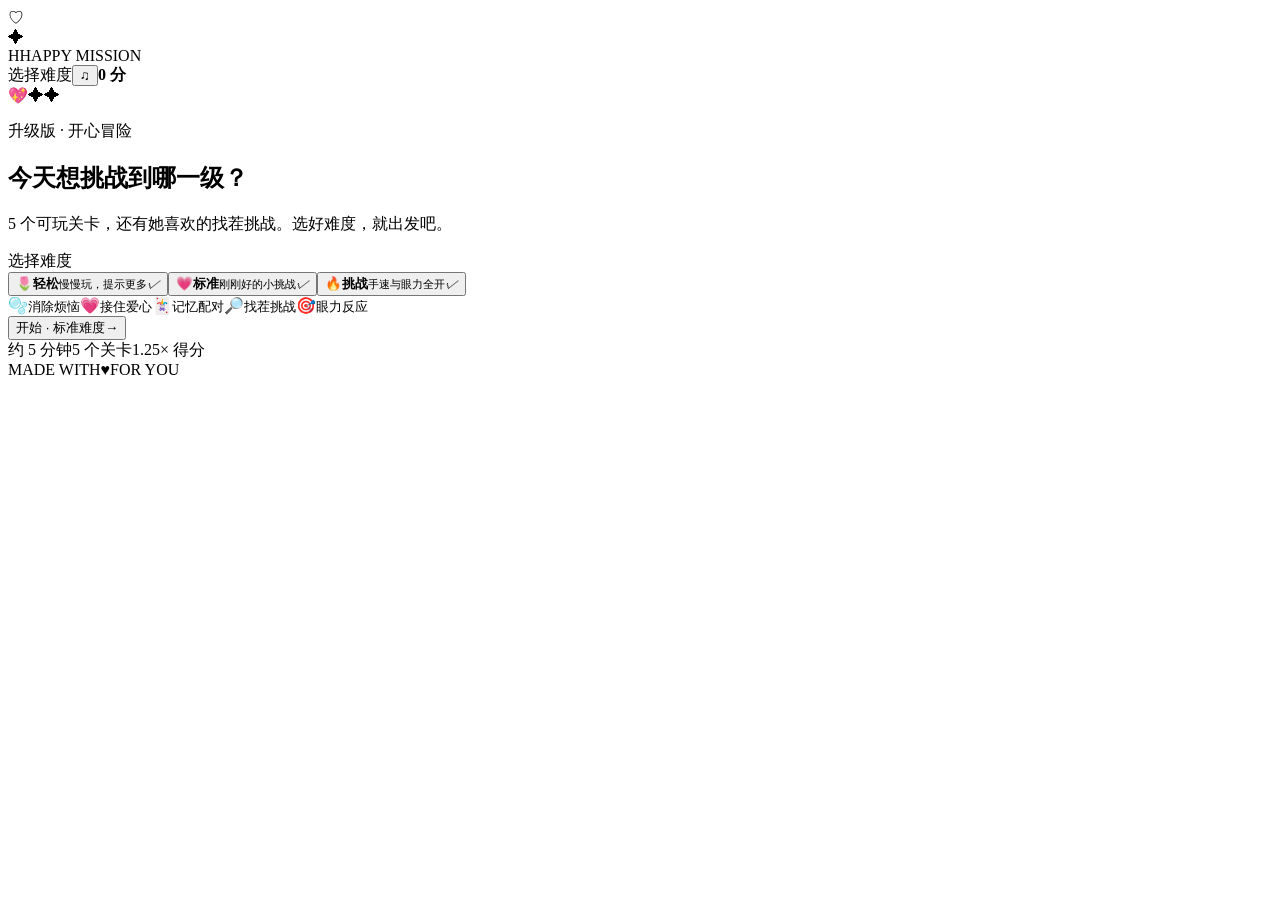
==== index.html @ 5c665313 "deploy: add music and level-clear effects" ====
<!DOCTYPE html><html lang="zh-CN"><head><meta charSet="utf-8"/><meta name="viewport" content="width=device-width, initial-scale=1"/><link rel="stylesheet" href="/happy-mission-site/_next/static/chunks/1pi_cg9cvk0_f.css" data-precedence="next"/><link rel="preload" as="script" fetchPriority="low" href="/happy-mission-site/_next/static/chunks/3l04zcqx63h3y.js"/><script src="/happy-mission-site/_next/static/chunks/0qs33uxcs_--7.js" async=""></script><script src="/happy-mission-site/_next/static/chunks/1mh6a-0e61pyc.js" async=""></script><script src="/happy-mission-site/_next/static/chunks/turbopack-2plbaz4-cdgnk.js" async=""></script><script src="/happy-mission-site/_next/static/chunks/3fntmmi971322.js" async=""></script><script src="/happy-mission-site/_next/static/chunks/0poqaf8e6xxz1.js" async=""></script><meta name="theme-color" content="#fff7f4"/><title>今天也要好好开心呀</title><meta name="description" content="五个治愈小游戏，支持三档难度，还有专属找茬挑战。"/><script src="/happy-mission-site/_next/static/chunks/0cz1d0mv5g_q7.js" noModule=""></script></head><body><div hidden=""><!--$--><!--/$--></div><main class="page-shell"><div class="ambient ambient-one"></div><div class="ambient ambient-two"></div><div class="doodle doodle-left" aria-hidden="true">♡</div><div class="doodle doodle-right" aria-hidden="true">✦</div><section class="game-card game-card-expanded" aria-live="polite"><header class="topbar"><div class="brand"><span class="brand-mark">H</span><span>HAPPY MISSION</span></div><div class="game-stats"><span>选择难度</span><button class="sound-toggle is-on" type="button" aria-label="关闭背景音乐" aria-pressed="true"><span aria-hidden="true">♫</span></button><strong>0<!-- --> 分</strong></div></header><div class="progress-track" aria-label="任务进度 3%"><div class="progress-fill" style="width:3%"></div></div><div class="content-wrap"><div class="screen intro-screen expanded-intro"><div class="sticker-wrap compact-sticker"><span class="sticker-halo"></span><span class="hero-emoji">💖</span><span class="mini-star star-one">✦</span><span class="mini-star star-two">✦</span></div><p class="eyebrow">升级版 · 开心冒险</p><h1>今天想挑战到哪一级？</h1><p class="description">5 个可玩关卡，还有她喜欢的找茬挑战。选好难度，就出发吧。</p><div class="difficulty-picker"><span class="picker-label">选择难度</span><div class="difficulty-grid"><button type="button" class="difficulty-card " aria-pressed="false"><span>🌷</span><strong>轻松</strong><small>慢慢玩，提示更多</small><i>✓</i></button><button type="button" class="difficulty-card is-selected" aria-pressed="true"><span>💗</span><strong>标准</strong><small>刚刚好的小挑战</small><i>✓</i></button><button type="button" class="difficulty-card " aria-pressed="false"><span>🔥</span><strong>挑战</strong><small>手速与眼力全开</small><i>✓</i></button></div></div><div class="mission-preview five-missions" aria-label="游戏任务预览"><span>🫧<small>消除烦恼</small></span><span>💗<small>接住爱心</small></span><span>🃏<small>记忆配对</small></span><span>🔎<small>找茬挑战</small></span><span>🎯<small>眼力反应</small></span></div><button class="primary-button" type="button"><span>开始 · <!-- -->标准<!-- -->难度</span><span class="button-arrow">→</span></button><div class="promise-row"><span>约 5 分钟</span><i></i><span>5 个关卡</span><i></i><span>1.25<!-- -->× 得分</span></div></div></div><footer><span>MADE WITH</span><b>♥</b><span>FOR YOU</span></footer></section></main><!--$--><!--/$--><script src="/happy-mission-site/_next/static/chunks/3l04zcqx63h3y.js" id="_R_" async=""></script><script>(self.__next_f=self.__next_f||[]).push([0])</script><script>self.__next_f.push([1,"1:\"$Sreact.fragment\"\n2:I[39756,[\"/happy-mission-site/_next/static/chunks/3fntmmi971322.js\"],\"default\"]\n3:I[37457,[\"/happy-mission-site/_next/static/chunks/3fntmmi971322.js\"],\"default\"]\n4:I[47257,[\"/happy-mission-site/_next/static/chunks/3fntmmi971322.js\"],\"ClientPageRoot\"]\n5:I[31713,[\"/happy-mission-site/_next/static/chunks/3fntmmi971322.js\",\"/happy-mission-site/_next/static/chunks/0poqaf8e6xxz1.js\"],\"default\"]\n8:I[97367,[\"/happy-mission-site/_next/static/chunks/3fntmmi971322.js\"],\"OutletBoundary\"]\n9:\"$Sreact.suspense\"\nb:I[97367,[\"/happy-mission-site/_next/static/chunks/3fntmmi971322.js\"],\"ViewportBoundary\"]\nd:I[97367,[\"/happy-mission-site/_next/static/chunks/3fntmmi971322.js\"],\"MetadataBoundary\"]\nf:I[68027,[\"/happy-mission-site/_next/static/chunks/3fntmmi971322.js\"],\"default\",1]\n:HL[\"/happy-mission-site/_next/static/chunks/1pi_cg9cvk0_f.css\",\"style\"]\n0:{\"P\":null,\"c\":[\"\",\"\"],\"q\":\"\",\"i\":false,\"f\":[[[\"\",{\"children\":[\"__PAGE__\",{},\"$undefined\",\"$undefined\",4608]},\"$undefined\",\"$undefined\",4624],[[\"$\",\"$1\",\"c\",{\"children\":[[[\"$\",\"link\",\"0\",{\"rel\":\"stylesheet\",\"href\":\"/happy-mission-site/_next/static/chunks/1pi_cg9cvk0_f.css\",\"precedence\":\"next\",\"crossOrigin\":\"$undefined\",\"nonce\":\"$undefined\"}],[\"$\",\"script\",\"script-0\",{\"src\":\"/happy-mission-site/_next/static/chunks/3fntmmi971322.js\",\"async\":true,\"nonce\":\"$undefined\"}]],[\"$\",\"html\",null,{\"lang\":\"zh-CN\",\"children\":[\"$\",\"body\",null,{\"children\":[\"$\",\"$L2\",null,{\"parallelRouterKey\":\"children\",\"error\":\"$undefined\",\"errorStyles\":\"$undefined\",\"errorScripts\":\"$undefined\",\"template\":[\"$\",\"$L3\",null,{}],\"templateStyles\":\"$undefined\",\"templateScripts\":\"$undefined\",\"notFound\":[[[\"$\",\"title\",null,{\"children\":\"404: This page could not be found.\"}],[\"$\",\"div\",null,{\"style\":{\"fontFamily\":\"system-ui,\\\"Segoe UI\\\",Roboto,Helvetica,Arial,sans-serif,\\\"Apple Color Emoji\\\",\\\"Segoe UI Emoji\\\"\",\"height\":\"100vh\",\"textAlign\":\"center\",\"display\":\"flex\",\"flexDirection\":\"column\",\"alignItems\":\"center\",\"justifyContent\":\"center\"},\"children\":[\"$\",\"div\",null,{\"children\":[[\"$\",\"style\",null,{\"dangerouslySetInnerHTML\":{\"__html\":\"body{color:#000;background:#fff;margin:0}.next-error-h1{border-right:1px solid rgba(0,0,0,.3)}@media (prefers-color-scheme:dark){body{color:#fff;background:#000}.next-error-h1{border-right:1px solid rgba(255,255,255,.3)}}\"}}],[\"$\",\"h1\",null,{\"className\":\"next-error-h1\",\"style\":{\"display\":\"inline-block\",\"margin\":\"0 20px 0 0\",\"padding\":\"0 23px 0 0\",\"fontSize\":24,\"fontWeight\":500,\"verticalAlign\":\"top\",\"lineHeight\":\"49px\"},\"children\":404}],[\"$\",\"div\",null,{\"style\":{\"display\":\"inline-block\"},\"children\":[\"$\",\"h2\",null,{\"style\":{\"fontSize\":14,\"fontWeight\":400,\"lineHeight\":\"49px\",\"margin\":0},\"children\":\"This page could not be found.\"}]}]]}]}]],[]],\"forbidden\":\"$undefined\",\"unauthorized\":\"$undefined\"}]}]}]]}],{\"children\":[[\"$\",\"$1\",\"c\",{\"children\":[[\"$\",\"$L4\",null,{\"Component\":\"$5\",\"serverProvidedParams\":{\"searchParams\":{},\"params\":{},\"promises\":[\"$@6\",\"$@7\"]}}],[[\"$\",\"script\",\"script-0\",{\"src\":\"/happy-mission-site/_next/static/chunks/0poqaf8e6xxz1.js\",\"async\":true,\"nonce\":\"$undefined\"}]],[\"$\",\"$L8\",null,{\"children\":[\"$\",\"$9\",null,{\"name\":\"Next.MetadataOutlet\",\"children\":\"$@a\"}]}]]}],{},null,false,null]},null,false,null],[\"$\",\"$1\",\"h\",{\"children\":[null,[\"$\",\"$Lb\",null,{\"children\":\"$Lc\"}],[\"$\",\"div\",null,{\"hidden\":true,\"children\":[\"$\",\"$Ld\",null,{\"children\":[\"$\",\"$9\",null,{\"name\":\"Next.Metadata\",\"children\":\"$Le\"}]}]}],null]}],false]],\"m\":\"$undefined\",\"G\":[\"$f\",[[\"$\",\"link\",\"0\",{\"rel\":\"stylesheet\",\"href\":\"/happy-mission-site/_next/static/chunks/1pi_cg9cvk0_f.css\",\"precedence\":\"next\",\"crossOrigin\":\"$undefined\",\"nonce\":\"$undefined\"}]]],\"S\":true,\"h\":null,\"r\":\"$undefined\",\"s\":\"$undefined\",\"a\":\"$undefined\",\"l\":\"$undefined\",\"p\":\"$undefined\",\"d\":\"$undefined\",\"b\":\"N32T3h6_FDyH9mgBpAVnW\"}\n6:{}\n7:\"$0:f:0:1:1:children:0:props:children:0:props:serverProvidedParams:params\"\nc:[[\"$\",\"meta\",\"0\",{\"charSet\":\"utf-8\"}],[\"$\",\"meta\",\"1\",{\"name\":\"viewport\",\"content\":\"width=device-width, initial-scale=1\"}],[\"$\",\"meta\",\"2\",{\"name\":\"theme-color\",\"content\":\"#fff7f4\"}]]\na:null\ne:[[\"$\",\"title\",\"0\",{\"children\":\"今天也要好好开心呀\"}],[\"$\",\"meta\",\"1\",{\"name\":\"description\",\"content\":\"五个治愈小游戏，支持三档难度，还有专属找茬挑战。\"}]]\n"])</script></body></html>
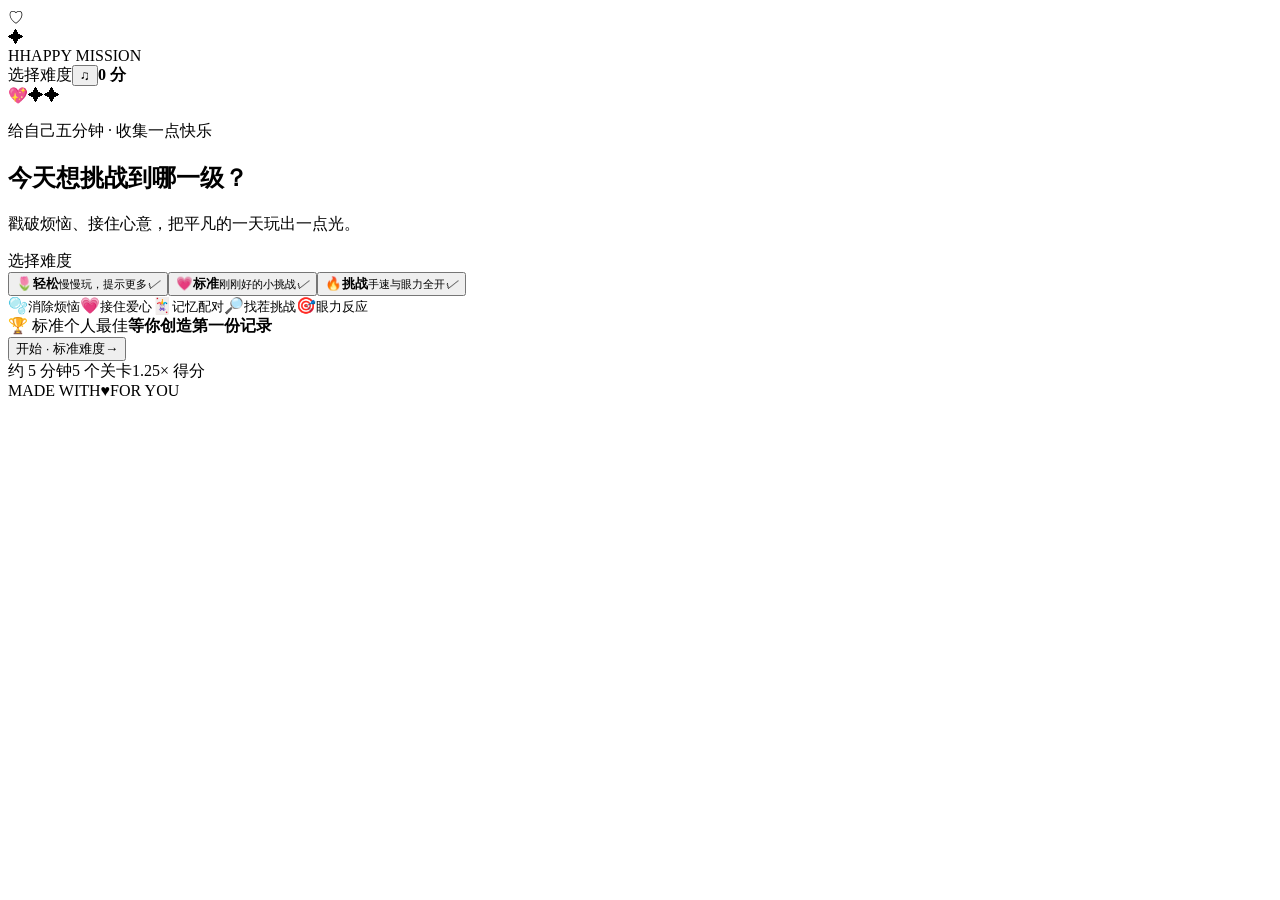
==== commit 48f4f792: "Deploy game improvements, pause menu and consistent scrolling layout" ====
--- a/index.html
+++ b/index.html
@@ -1 +1 @@
-<!DOCTYPE html><html lang="zh-CN"><head><meta charSet="utf-8"/><meta name="viewport" content="width=device-width, initial-scale=1"/><link rel="stylesheet" href="/happy-mission-site/_next/static/chunks/1pi_cg9cvk0_f.css" data-precedence="next"/><link rel="preload" as="script" fetchPriority="low" href="/happy-mission-site/_next/static/chunks/3l04zcqx63h3y.js"/><script src="/happy-mission-site/_next/static/chunks/0qs33uxcs_--7.js" async=""></script><script src="/happy-mission-site/_next/static/chunks/1mh6a-0e61pyc.js" async=""></script><script src="/happy-mission-site/_next/static/chunks/turbopack-2plbaz4-cdgnk.js" async=""></script><script src="/happy-mission-site/_next/static/chunks/3fntmmi971322.js" async=""></script><script src="/happy-mission-site/_next/static/chunks/0poqaf8e6xxz1.js" async=""></script><meta name="theme-color" content="#fff7f4"/><title>今天也要好好开心呀</title><meta name="description" content="五个治愈小游戏，支持三档难度，还有专属找茬挑战。"/><script src="/happy-mission-site/_next/static/chunks/0cz1d0mv5g_q7.js" noModule=""></script></head><body><div hidden=""><!--$--><!--/$--></div><main class="page-shell"><div class="ambient ambient-one"></div><div class="ambient ambient-two"></div><div class="doodle doodle-left" aria-hidden="true">♡</div><div class="doodle doodle-right" aria-hidden="true">✦</div><section class="game-card game-card-expanded" aria-live="polite"><header class="topbar"><div class="brand"><span class="brand-mark">H</span><span>HAPPY MISSION</span></div><div class="game-stats"><span>选择难度</span><button class="sound-toggle is-on" type="button" aria-label="关闭背景音乐" aria-pressed="true"><span aria-hidden="true">♫</span></button><strong>0<!-- --> 分</strong></div></header><div class="progress-track" aria-label="任务进度 3%"><div class="progress-fill" style="width:3%"></div></div><div class="content-wrap"><div class="screen intro-screen expanded-intro"><div class="sticker-wrap compact-sticker"><span class="sticker-halo"></span><span class="hero-emoji">💖</span><span class="mini-star star-one">✦</span><span class="mini-star star-two">✦</span></div><p class="eyebrow">升级版 · 开心冒险</p><h1>今天想挑战到哪一级？</h1><p class="description">5 个可玩关卡，还有她喜欢的找茬挑战。选好难度，就出发吧。</p><div class="difficulty-picker"><span class="picker-label">选择难度</span><div class="difficulty-grid"><button type="button" class="difficulty-card " aria-pressed="false"><span>🌷</span><strong>轻松</strong><small>慢慢玩，提示更多</small><i>✓</i></button><button type="button" class="difficulty-card is-selected" aria-pressed="true"><span>💗</span><strong>标准</strong><small>刚刚好的小挑战</small><i>✓</i></button><button type="button" class="difficulty-card " aria-pressed="false"><span>🔥</span><strong>挑战</strong><small>手速与眼力全开</small><i>✓</i></button></div></div><div class="mission-preview five-missions" aria-label="游戏任务预览"><span>🫧<small>消除烦恼</small></span><span>💗<small>接住爱心</small></span><span>🃏<small>记忆配对</small></span><span>🔎<small>找茬挑战</small></span><span>🎯<small>眼力反应</small></span></div><button class="primary-button" type="button"><span>开始 · <!-- -->标准<!-- -->难度</span><span class="button-arrow">→</span></button><div class="promise-row"><span>约 5 分钟</span><i></i><span>5 个关卡</span><i></i><span>1.25<!-- -->× 得分</span></div></div></div><footer><span>MADE WITH</span><b>♥</b><span>FOR YOU</span></footer></section></main><!--$--><!--/$--><script src="/happy-mission-site/_next/static/chunks/3l04zcqx63h3y.js" id="_R_" async=""></script><script>(self.__next_f=self.__next_f||[]).push([0])</script><script>self.__next_f.push([1,"1:\"$Sreact.fragment\"\n2:I[39756,[\"/happy-mission-site/_next/static/chunks/3fntmmi971322.js\"],\"default\"]\n3:I[37457,[\"/happy-mission-site/_next/static/chunks/3fntmmi971322.js\"],\"default\"]\n4:I[47257,[\"/happy-mission-site/_next/static/chunks/3fntmmi971322.js\"],\"ClientPageRoot\"]\n5:I[31713,[\"/happy-mission-site/_next/static/chunks/3fntmmi971322.js\",\"/happy-mission-site/_next/static/chunks/0poqaf8e6xxz1.js\"],\"default\"]\n8:I[97367,[\"/happy-mission-site/_next/static/chunks/3fntmmi971322.js\"],\"OutletBoundary\"]\n9:\"$Sreact.suspense\"\nb:I[97367,[\"/happy-mission-site/_next/static/chunks/3fntmmi971322.js\"],\"ViewportBoundary\"]\nd:I[97367,[\"/happy-mission-site/_next/static/chunks/3fntmmi971322.js\"],\"MetadataBoundary\"]\nf:I[68027,[\"/happy-mission-site/_next/static/chunks/3fntmmi971322.js\"],\"default\",1]\n:HL[\"/happy-mission-site/_next/static/chunks/1pi_cg9cvk0_f.css\",\"style\"]\n0:{\"P\":null,\"c\":[\"\",\"\"],\"q\":\"\",\"i\":false,\"f\":[[[\"\",{\"children\":[\"__PAGE__\",{},\"$undefined\",\"$undefined\",4608]},\"$undefined\",\"$undefined\",4624],[[\"$\",\"$1\",\"c\",{\"children\":[[[\"$\",\"link\",\"0\",{\"rel\":\"stylesheet\",\"href\":\"/happy-mission-site/_next/static/chunks/1pi_cg9cvk0_f.css\",\"precedence\":\"next\",\"crossOrigin\":\"$undefined\",\"nonce\":\"$undefined\"}],[\"$\",\"script\",\"script-0\",{\"src\":\"/happy-mission-site/_next/static/chunks/3fntmmi971322.js\",\"async\":true,\"nonce\":\"$undefined\"}]],[\"$\",\"html\",null,{\"lang\":\"zh-CN\",\"children\":[\"$\",\"body\",null,{\"children\":[\"$\",\"$L2\",null,{\"parallelRouterKey\":\"children\",\"error\":\"$undefined\",\"errorStyles\":\"$undefined\",\"errorScripts\":\"$undefined\",\"template\":[\"$\",\"$L3\",null,{}],\"templateStyles\":\"$undefined\",\"templateScripts\":\"$undefined\",\"notFound\":[[[\"$\",\"title\",null,{\"children\":\"404: This page could not be found.\"}],[\"$\",\"div\",null,{\"style\":{\"fontFamily\":\"system-ui,\\\"Segoe UI\\\",Roboto,Helvetica,Arial,sans-serif,\\\"Apple Color Emoji\\\",\\\"Segoe UI Emoji\\\"\",\"height\":\"100vh\",\"textAlign\":\"center\",\"display\":\"flex\",\"flexDirection\":\"column\",\"alignItems\":\"center\",\"justifyContent\":\"center\"},\"children\":[\"$\",\"div\",null,{\"children\":[[\"$\",\"style\",null,{\"dangerouslySetInnerHTML\":{\"__html\":\"body{color:#000;background:#fff;margin:0}.next-error-h1{border-right:1px solid rgba(0,0,0,.3)}@media (prefers-color-scheme:dark){body{color:#fff;background:#000}.next-error-h1{border-right:1px solid rgba(255,255,255,.3)}}\"}}],[\"$\",\"h1\",null,{\"className\":\"next-error-h1\",\"style\":{\"display\":\"inline-block\",\"margin\":\"0 20px 0 0\",\"padding\":\"0 23px 0 0\",\"fontSize\":24,\"fontWeight\":500,\"verticalAlign\":\"top\",\"lineHeight\":\"49px\"},\"children\":404}],[\"$\",\"div\",null,{\"style\":{\"display\":\"inline-block\"},\"children\":[\"$\",\"h2\",null,{\"style\":{\"fontSize\":14,\"fontWeight\":400,\"lineHeight\":\"49px\",\"margin\":0},\"children\":\"This page could not be found.\"}]}]]}]}]],[]],\"forbidden\":\"$undefined\",\"unauthorized\":\"$undefined\"}]}]}]]}],{\"children\":[[\"$\",\"$1\",\"c\",{\"children\":[[\"$\",\"$L4\",null,{\"Component\":\"$5\",\"serverProvidedParams\":{\"searchParams\":{},\"params\":{},\"promises\":[\"$@6\",\"$@7\"]}}],[[\"$\",\"script\",\"script-0\",{\"src\":\"/happy-mission-site/_next/static/chunks/0poqaf8e6xxz1.js\",\"async\":true,\"nonce\":\"$undefined\"}]],[\"$\",\"$L8\",null,{\"children\":[\"$\",\"$9\",null,{\"name\":\"Next.MetadataOutlet\",\"children\":\"$@a\"}]}]]}],{},null,false,null]},null,false,null],[\"$\",\"$1\",\"h\",{\"children\":[null,[\"$\",\"$Lb\",null,{\"children\":\"$Lc\"}],[\"$\",\"div\",null,{\"hidden\":true,\"children\":[\"$\",\"$Ld\",null,{\"children\":[\"$\",\"$9\",null,{\"name\":\"Next.Metadata\",\"children\":\"$Le\"}]}]}],null]}],false]],\"m\":\"$undefined\",\"G\":[\"$f\",[[\"$\",\"link\",\"0\",{\"rel\":\"stylesheet\",\"href\":\"/happy-mission-site/_next/static/chunks/1pi_cg9cvk0_f.css\",\"precedence\":\"next\",\"crossOrigin\":\"$undefined\",\"nonce\":\"$undefined\"}]]],\"S\":true,\"h\":null,\"r\":\"$undefined\",\"s\":\"$undefined\",\"a\":\"$undefined\",\"l\":\"$undefined\",\"p\":\"$undefined\",\"d\":\"$undefined\",\"b\":\"N32T3h6_FDyH9mgBpAVnW\"}\n6:{}\n7:\"$0:f:0:1:1:children:0:props:children:0:props:serverProvidedParams:params\"\nc:[[\"$\",\"meta\",\"0\",{\"charSet\":\"utf-8\"}],[\"$\",\"meta\",\"1\",{\"name\":\"viewport\",\"content\":\"width=device-width, initial-scale=1\"}],[\"$\",\"meta\",\"2\",{\"name\":\"theme-color\",\"content\":\"#fff7f4\"}]]\na:null\ne:[[\"$\",\"title\",\"0\",{\"children\":\"今天也要好好开心呀\"}],[\"$\",\"meta\",\"1\",{\"name\":\"description\",\"content\":\"五个治愈小游戏，支持三档难度，还有专属找茬挑战。\"}]]\n"])</script></body></html>+<!DOCTYPE html><html lang="zh-CN"><head><meta charSet="utf-8"/><meta name="viewport" content="width=device-width, initial-scale=1"/><link rel="stylesheet" href="/happy-mission-site/_next/static/chunks/3j69w3kavnqbu.css" data-precedence="next"/><link rel="preload" as="script" fetchPriority="low" href="/happy-mission-site/_next/static/chunks/3l04zcqx63h3y.js"/><script src="/happy-mission-site/_next/static/chunks/0qs33uxcs_--7.js" async=""></script><script src="/happy-mission-site/_next/static/chunks/1mh6a-0e61pyc.js" async=""></script><script src="/happy-mission-site/_next/static/chunks/turbopack-2plbaz4-cdgnk.js" async=""></script><script src="/happy-mission-site/_next/static/chunks/3fntmmi971322.js" async=""></script><script src="/happy-mission-site/_next/static/chunks/24qowc_3z1z75.js" async=""></script><meta name="theme-color" content="#fff7f4"/><title>今天也要好好开心呀</title><meta name="description" content="五个治愈小游戏，三档难度、爱心连击、成就徽章与专属开心报告。"/><link rel="icon" href="./icon.svg"/><script src="/happy-mission-site/_next/static/chunks/0cz1d0mv5g_q7.js" noModule=""></script></head><body><div hidden=""><!--$--><!--/$--></div><main class="page-shell "><div class="ambient ambient-one"></div><div class="ambient ambient-two"></div><div class="doodle doodle-left" aria-hidden="true">♡</div><div class="doodle doodle-right" aria-hidden="true">✦</div><section class="game-card game-card-expanded"><header class="topbar"><div class="brand"><span class="brand-mark">H</span><span>HAPPY MISSION</span></div><div class="game-stats"><span>选择难度</span><button class="sound-toggle is-on" type="button" aria-label="关闭背景音乐" aria-pressed="true"><span aria-hidden="true">♫</span></button><strong>0<!-- --> 分</strong></div></header><div class="progress-track" role="progressbar" aria-valuemin="0" aria-valuemax="100" aria-valuenow="3" aria-label="任务进度 3%"><div class="progress-fill" style="width:3%"></div></div><div class="content-wrap"><div class="screen intro-screen expanded-intro"><div class="sticker-wrap compact-sticker"><span class="sticker-halo"></span><span class="hero-emoji">💖</span><span class="mini-star star-one">✦</span><span class="mini-star star-two">✦</span></div><p class="eyebrow">给自己五分钟 · 收集一点快乐</p><h1>今天想挑战到哪一级？</h1><p class="description">戳破烦恼、接住心意，把平凡的一天玩出一点光。</p><div class="difficulty-picker"><span class="picker-label">选择难度</span><div class="difficulty-grid"><button type="button" class="difficulty-card " aria-pressed="false"><span>🌷</span><strong>轻松</strong><small>慢慢玩，提示更多</small><i>✓</i></button><button type="button" class="difficulty-card is-selected" aria-pressed="true"><span>💗</span><strong>标准</strong><small>刚刚好的小挑战</small><i>✓</i></button><button type="button" class="difficulty-card " aria-pressed="false"><span>🔥</span><strong>挑战</strong><small>手速与眼力全开</small><i>✓</i></button></div></div><div class="mission-preview five-missions" aria-label="游戏任务预览"><span>🫧<small>消除烦恼</small></span><span>💗<small>接住爱心</small></span><span>🃏<small>记忆配对</small></span><span>🔎<small>找茬挑战</small></span><span>🎯<small>眼力反应</small></span></div><div class="personal-best"><span>🏆 <!-- -->标准<!-- -->个人最佳</span><strong>等你创造第一份记录</strong></div><button class="primary-button" type="button"><span>开始 · <!-- -->标准<!-- -->难度</span><span class="button-arrow">→</span></button><div class="promise-row"><span>约 5 分钟</span><i></i><span>5 个关卡</span><i></i><span>1.25<!-- -->× 得分</span></div></div></div><footer><span>MADE WITH</span><b>♥</b><span>FOR YOU</span></footer></section><dialog class="pause-dialog" aria-labelledby="pause-title"><span class="pause-emoji" aria-hidden="true">☁️</span><p class="eyebrow">TAKE A LITTLE BREAK</p><h2 id="pause-title">快乐在这里等你</h2><p>计时和爱心已暂停。歇一会儿，再继续。</p><div class="pause-actions"><button autofocus="" class="primary-button" type="button">继续冒险 →</button><button class="secondary-button" type="button">重新开始 · <!-- -->标准<!-- -->难度</button><button class="secondary-button" type="button">返回首页 / 切换难度</button></div><small>按 Esc 也可以继续当前冒险</small></dialog></main><!--$--><!--/$--><script src="/happy-mission-site/_next/static/chunks/3l04zcqx63h3y.js" id="_R_" async=""></script><script>(self.__next_f=self.__next_f||[]).push([0])</script><script>self.__next_f.push([1,"1:\"$Sreact.fragment\"\n2:I[39756,[\"/happy-mission-site/_next/static/chunks/3fntmmi971322.js\"],\"default\"]\n3:I[37457,[\"/happy-mission-site/_next/static/chunks/3fntmmi971322.js\"],\"default\"]\n4:I[47257,[\"/happy-mission-site/_next/static/chunks/3fntmmi971322.js\"],\"ClientPageRoot\"]\n5:I[31713,[\"/happy-mission-site/_next/static/chunks/3fntmmi971322.js\",\"/happy-mission-site/_next/static/chunks/24qowc_3z1z75.js\"],\"default\"]\n8:I[97367,[\"/happy-mission-site/_next/static/chunks/3fntmmi971322.js\"],\"OutletBoundary\"]\n9:\"$Sreact.suspense\"\nb:I[97367,[\"/happy-mission-site/_next/static/chunks/3fntmmi971322.js\"],\"ViewportBoundary\"]\nd:I[97367,[\"/happy-mission-site/_next/static/chunks/3fntmmi971322.js\"],\"MetadataBoundary\"]\nf:I[68027,[\"/happy-mission-site/_next/static/chunks/3fntmmi971322.js\"],\"default\",1]\n:HL[\"/happy-mission-site/_next/static/chunks/3j69w3kavnqbu.css\",\"style\"]\n"])</script><script>self.__next_f.push([1,"0:{\"P\":null,\"c\":[\"\",\"\"],\"q\":\"\",\"i\":false,\"f\":[[[\"\",{\"children\":[\"__PAGE__\",{},\"$undefined\",\"$undefined\",4608]},\"$undefined\",\"$undefined\",4624],[[\"$\",\"$1\",\"c\",{\"children\":[[[\"$\",\"link\",\"0\",{\"rel\":\"stylesheet\",\"href\":\"/happy-mission-site/_next/static/chunks/3j69w3kavnqbu.css\",\"precedence\":\"next\",\"crossOrigin\":\"$undefined\",\"nonce\":\"$undefined\"}],[\"$\",\"script\",\"script-0\",{\"src\":\"/happy-mission-site/_next/static/chunks/3fntmmi971322.js\",\"async\":true,\"nonce\":\"$undefined\"}]],[\"$\",\"html\",null,{\"lang\":\"zh-CN\",\"children\":[\"$\",\"body\",null,{\"children\":[\"$\",\"$L2\",null,{\"parallelRouterKey\":\"children\",\"error\":\"$undefined\",\"errorStyles\":\"$undefined\",\"errorScripts\":\"$undefined\",\"template\":[\"$\",\"$L3\",null,{}],\"templateStyles\":\"$undefined\",\"templateScripts\":\"$undefined\",\"notFound\":[[[\"$\",\"title\",null,{\"children\":\"404: This page could not be found.\"}],[\"$\",\"div\",null,{\"style\":{\"fontFamily\":\"system-ui,\\\"Segoe UI\\\",Roboto,Helvetica,Arial,sans-serif,\\\"Apple Color Emoji\\\",\\\"Segoe UI Emoji\\\"\",\"height\":\"100vh\",\"textAlign\":\"center\",\"display\":\"flex\",\"flexDirection\":\"column\",\"alignItems\":\"center\",\"justifyContent\":\"center\"},\"children\":[\"$\",\"div\",null,{\"children\":[[\"$\",\"style\",null,{\"dangerouslySetInnerHTML\":{\"__html\":\"body{color:#000;background:#fff;margin:0}.next-error-h1{border-right:1px solid rgba(0,0,0,.3)}@media (prefers-color-scheme:dark){body{color:#fff;background:#000}.next-error-h1{border-right:1px solid rgba(255,255,255,.3)}}\"}}],[\"$\",\"h1\",null,{\"className\":\"next-error-h1\",\"style\":{\"display\":\"inline-block\",\"margin\":\"0 20px 0 0\",\"padding\":\"0 23px 0 0\",\"fontSize\":24,\"fontWeight\":500,\"verticalAlign\":\"top\",\"lineHeight\":\"49px\"},\"children\":404}],[\"$\",\"div\",null,{\"style\":{\"display\":\"inline-block\"},\"children\":[\"$\",\"h2\",null,{\"style\":{\"fontSize\":14,\"fontWeight\":400,\"lineHeight\":\"49px\",\"margin\":0},\"children\":\"This page could not be found.\"}]}]]}]}]],[]],\"forbidden\":\"$undefined\",\"unauthorized\":\"$undefined\"}]}]}]]}],{\"children\":[[\"$\",\"$1\",\"c\",{\"children\":[[\"$\",\"$L4\",null,{\"Component\":\"$5\",\"serverProvidedParams\":{\"searchParams\":{},\"params\":{},\"promises\":[\"$@6\",\"$@7\"]}}],[[\"$\",\"script\",\"script-0\",{\"src\":\"/happy-mission-site/_next/static/chunks/24qowc_3z1z75.js\",\"async\":true,\"nonce\":\"$undefined\"}]],[\"$\",\"$L8\",null,{\"children\":[\"$\",\"$9\",null,{\"name\":\"Next.MetadataOutlet\",\"children\":\"$@a\"}]}]]}],{},null,false,null]},null,false,null],[\"$\",\"$1\",\"h\",{\"children\":[null,[\"$\",\"$Lb\",null,{\"children\":\"$Lc\"}],[\"$\",\"div\",null,{\"hidden\":true,\"children\":[\"$\",\"$Ld\",null,{\"children\":[\"$\",\"$9\",null,{\"name\":\"Next.Metadata\",\"children\":\"$Le\"}]}]}],null]}],false]],\"m\":\"$undefined\",\"G\":[\"$f\",[[\"$\",\"link\",\"0\",{\"rel\":\"stylesheet\",\"href\":\"/happy-mission-site/_next/static/chunks/3j69w3kavnqbu.css\",\"precedence\":\"next\",\"crossOrigin\":\"$undefined\",\"nonce\":\"$undefined\"}]]],\"S\":true,\"h\":null,\"r\":\"$undefined\",\"s\":\"$undefined\",\"a\":\"$undefined\",\"l\":\"$undefined\",\"p\":\"$undefined\",\"d\":\"$undefined\",\"b\":\"CNXkh9kXVvjQiqb0wdgrf\"}\n"])</script><script>self.__next_f.push([1,"6:{}\n7:\"$0:f:0:1:1:children:0:props:children:0:props:serverProvidedParams:params\"\n"])</script><script>self.__next_f.push([1,"c:[[\"$\",\"meta\",\"0\",{\"charSet\":\"utf-8\"}],[\"$\",\"meta\",\"1\",{\"name\":\"viewport\",\"content\":\"width=device-width, initial-scale=1\"}],[\"$\",\"meta\",\"2\",{\"name\":\"theme-color\",\"content\":\"#fff7f4\"}]]\n"])</script><script>self.__next_f.push([1,"10:I[27201,[\"/happy-mission-site/_next/static/chunks/3fntmmi971322.js\"],\"IconMark\"]\na:null\ne:[[\"$\",\"title\",\"0\",{\"children\":\"今天也要好好开心呀\"}],[\"$\",\"meta\",\"1\",{\"name\":\"description\",\"content\":\"五个治愈小游戏，三档难度、爱心连击、成就徽章与专属开心报告。\"}],[\"$\",\"link\",\"2\",{\"rel\":\"icon\",\"href\":\"./icon.svg\"}],[\"$\",\"$L10\",\"3\",{}]]\n"])</script></body></html>
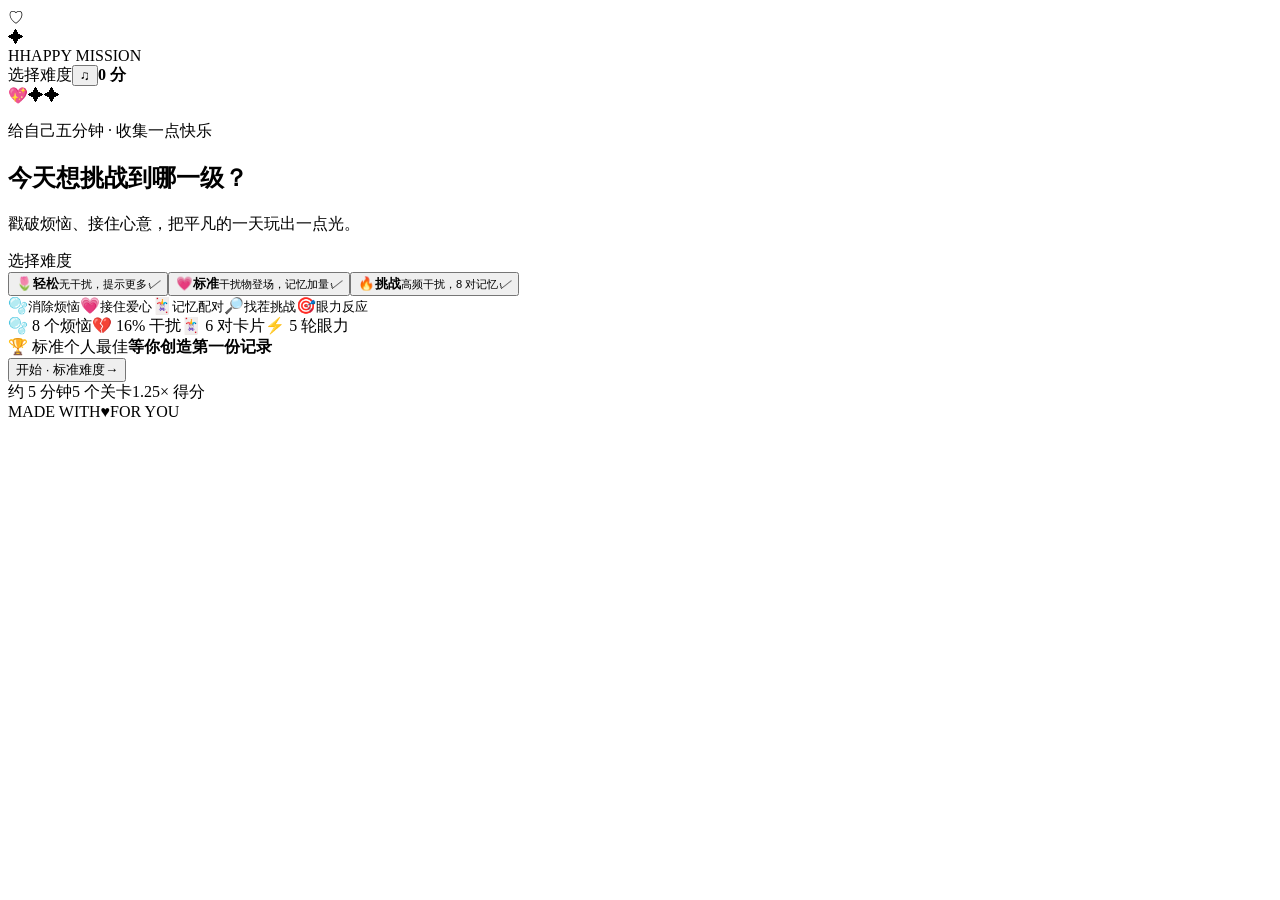
==== commit 37bea096: "Expand difficulty-specific game challenges" ====
--- a/index.html
+++ b/index.html
@@ -1 +1 @@
-<!DOCTYPE html><html lang="zh-CN"><head><meta charSet="utf-8"/><meta name="viewport" content="width=device-width, initial-scale=1"/><link rel="stylesheet" href="/happy-mission-site/_next/static/chunks/3j69w3kavnqbu.css" data-precedence="next"/><link rel="preload" as="script" fetchPriority="low" href="/happy-mission-site/_next/static/chunks/3l04zcqx63h3y.js"/><script src="/happy-mission-site/_next/static/chunks/0qs33uxcs_--7.js" async=""></script><script src="/happy-mission-site/_next/static/chunks/1mh6a-0e61pyc.js" async=""></script><script src="/happy-mission-site/_next/static/chunks/turbopack-2plbaz4-cdgnk.js" async=""></script><script src="/happy-mission-site/_next/static/chunks/3fntmmi971322.js" async=""></script><script src="/happy-mission-site/_next/static/chunks/24qowc_3z1z75.js" async=""></script><meta name="theme-color" content="#fff7f4"/><title>今天也要好好开心呀</title><meta name="description" content="五个治愈小游戏，三档难度、爱心连击、成就徽章与专属开心报告。"/><link rel="icon" href="./icon.svg"/><script src="/happy-mission-site/_next/static/chunks/0cz1d0mv5g_q7.js" noModule=""></script></head><body><div hidden=""><!--$--><!--/$--></div><main class="page-shell "><div class="ambient ambient-one"></div><div class="ambient ambient-two"></div><div class="doodle doodle-left" aria-hidden="true">♡</div><div class="doodle doodle-right" aria-hidden="true">✦</div><section class="game-card game-card-expanded"><header class="topbar"><div class="brand"><span class="brand-mark">H</span><span>HAPPY MISSION</span></div><div class="game-stats"><span>选择难度</span><button class="sound-toggle is-on" type="button" aria-label="关闭背景音乐" aria-pressed="true"><span aria-hidden="true">♫</span></button><strong>0<!-- --> 分</strong></div></header><div class="progress-track" role="progressbar" aria-valuemin="0" aria-valuemax="100" aria-valuenow="3" aria-label="任务进度 3%"><div class="progress-fill" style="width:3%"></div></div><div class="content-wrap"><div class="screen intro-screen expanded-intro"><div class="sticker-wrap compact-sticker"><span class="sticker-halo"></span><span class="hero-emoji">💖</span><span class="mini-star star-one">✦</span><span class="mini-star star-two">✦</span></div><p class="eyebrow">给自己五分钟 · 收集一点快乐</p><h1>今天想挑战到哪一级？</h1><p class="description">戳破烦恼、接住心意，把平凡的一天玩出一点光。</p><div class="difficulty-picker"><span class="picker-label">选择难度</span><div class="difficulty-grid"><button type="button" class="difficulty-card " aria-pressed="false"><span>🌷</span><strong>轻松</strong><small>慢慢玩，提示更多</small><i>✓</i></button><button type="button" class="difficulty-card is-selected" aria-pressed="true"><span>💗</span><strong>标准</strong><small>刚刚好的小挑战</small><i>✓</i></button><button type="button" class="difficulty-card " aria-pressed="false"><span>🔥</span><strong>挑战</strong><small>手速与眼力全开</small><i>✓</i></button></div></div><div class="mission-preview five-missions" aria-label="游戏任务预览"><span>🫧<small>消除烦恼</small></span><span>💗<small>接住爱心</small></span><span>🃏<small>记忆配对</small></span><span>🔎<small>找茬挑战</small></span><span>🎯<small>眼力反应</small></span></div><div class="personal-best"><span>🏆 <!-- -->标准<!-- -->个人最佳</span><strong>等你创造第一份记录</strong></div><button class="primary-button" type="button"><span>开始 · <!-- -->标准<!-- -->难度</span><span class="button-arrow">→</span></button><div class="promise-row"><span>约 5 分钟</span><i></i><span>5 个关卡</span><i></i><span>1.25<!-- -->× 得分</span></div></div></div><footer><span>MADE WITH</span><b>♥</b><span>FOR YOU</span></footer></section><dialog class="pause-dialog" aria-labelledby="pause-title"><span class="pause-emoji" aria-hidden="true">☁️</span><p class="eyebrow">TAKE A LITTLE BREAK</p><h2 id="pause-title">快乐在这里等你</h2><p>计时和爱心已暂停。歇一会儿，再继续。</p><div class="pause-actions"><button autofocus="" class="primary-button" type="button">继续冒险 →</button><button class="secondary-button" type="button">重新开始 · <!-- -->标准<!-- -->难度</button><button class="secondary-button" type="button">返回首页 / 切换难度</button></div><small>按 Esc 也可以继续当前冒险</small></dialog></main><!--$--><!--/$--><script src="/happy-mission-site/_next/static/chunks/3l04zcqx63h3y.js" id="_R_" async=""></script><script>(self.__next_f=self.__next_f||[]).push([0])</script><script>self.__next_f.push([1,"1:\"$Sreact.fragment\"\n2:I[39756,[\"/happy-mission-site/_next/static/chunks/3fntmmi971322.js\"],\"default\"]\n3:I[37457,[\"/happy-mission-site/_next/static/chunks/3fntmmi971322.js\"],\"default\"]\n4:I[47257,[\"/happy-mission-site/_next/static/chunks/3fntmmi971322.js\"],\"ClientPageRoot\"]\n5:I[31713,[\"/happy-mission-site/_next/static/chunks/3fntmmi971322.js\",\"/happy-mission-site/_next/static/chunks/24qowc_3z1z75.js\"],\"default\"]\n8:I[97367,[\"/happy-mission-site/_next/static/chunks/3fntmmi971322.js\"],\"OutletBoundary\"]\n9:\"$Sreact.suspense\"\nb:I[97367,[\"/happy-mission-site/_next/static/chunks/3fntmmi971322.js\"],\"ViewportBoundary\"]\nd:I[97367,[\"/happy-mission-site/_next/static/chunks/3fntmmi971322.js\"],\"MetadataBoundary\"]\nf:I[68027,[\"/happy-mission-site/_next/static/chunks/3fntmmi971322.js\"],\"default\",1]\n:HL[\"/happy-mission-site/_next/static/chunks/3j69w3kavnqbu.css\",\"style\"]\n"])</script><script>self.__next_f.push([1,"0:{\"P\":null,\"c\":[\"\",\"\"],\"q\":\"\",\"i\":false,\"f\":[[[\"\",{\"children\":[\"__PAGE__\",{},\"$undefined\",\"$undefined\",4608]},\"$undefined\",\"$undefined\",4624],[[\"$\",\"$1\",\"c\",{\"children\":[[[\"$\",\"link\",\"0\",{\"rel\":\"stylesheet\",\"href\":\"/happy-mission-site/_next/static/chunks/3j69w3kavnqbu.css\",\"precedence\":\"next\",\"crossOrigin\":\"$undefined\",\"nonce\":\"$undefined\"}],[\"$\",\"script\",\"script-0\",{\"src\":\"/happy-mission-site/_next/static/chunks/3fntmmi971322.js\",\"async\":true,\"nonce\":\"$undefined\"}]],[\"$\",\"html\",null,{\"lang\":\"zh-CN\",\"children\":[\"$\",\"body\",null,{\"children\":[\"$\",\"$L2\",null,{\"parallelRouterKey\":\"children\",\"error\":\"$undefined\",\"errorStyles\":\"$undefined\",\"errorScripts\":\"$undefined\",\"template\":[\"$\",\"$L3\",null,{}],\"templateStyles\":\"$undefined\",\"templateScripts\":\"$undefined\",\"notFound\":[[[\"$\",\"title\",null,{\"children\":\"404: This page could not be found.\"}],[\"$\",\"div\",null,{\"style\":{\"fontFamily\":\"system-ui,\\\"Segoe UI\\\",Roboto,Helvetica,Arial,sans-serif,\\\"Apple Color Emoji\\\",\\\"Segoe UI Emoji\\\"\",\"height\":\"100vh\",\"textAlign\":\"center\",\"display\":\"flex\",\"flexDirection\":\"column\",\"alignItems\":\"center\",\"justifyContent\":\"center\"},\"children\":[\"$\",\"div\",null,{\"children\":[[\"$\",\"style\",null,{\"dangerouslySetInnerHTML\":{\"__html\":\"body{color:#000;background:#fff;margin:0}.next-error-h1{border-right:1px solid rgba(0,0,0,.3)}@media (prefers-color-scheme:dark){body{color:#fff;background:#000}.next-error-h1{border-right:1px solid rgba(255,255,255,.3)}}\"}}],[\"$\",\"h1\",null,{\"className\":\"next-error-h1\",\"style\":{\"display\":\"inline-block\",\"margin\":\"0 20px 0 0\",\"padding\":\"0 23px 0 0\",\"fontSize\":24,\"fontWeight\":500,\"verticalAlign\":\"top\",\"lineHeight\":\"49px\"},\"children\":404}],[\"$\",\"div\",null,{\"style\":{\"display\":\"inline-block\"},\"children\":[\"$\",\"h2\",null,{\"style\":{\"fontSize\":14,\"fontWeight\":400,\"lineHeight\":\"49px\",\"margin\":0},\"children\":\"This page could not be found.\"}]}]]}]}]],[]],\"forbidden\":\"$undefined\",\"unauthorized\":\"$undefined\"}]}]}]]}],{\"children\":[[\"$\",\"$1\",\"c\",{\"children\":[[\"$\",\"$L4\",null,{\"Component\":\"$5\",\"serverProvidedParams\":{\"searchParams\":{},\"params\":{},\"promises\":[\"$@6\",\"$@7\"]}}],[[\"$\",\"script\",\"script-0\",{\"src\":\"/happy-mission-site/_next/static/chunks/24qowc_3z1z75.js\",\"async\":true,\"nonce\":\"$undefined\"}]],[\"$\",\"$L8\",null,{\"children\":[\"$\",\"$9\",null,{\"name\":\"Next.MetadataOutlet\",\"children\":\"$@a\"}]}]]}],{},null,false,null]},null,false,null],[\"$\",\"$1\",\"h\",{\"children\":[null,[\"$\",\"$Lb\",null,{\"children\":\"$Lc\"}],[\"$\",\"div\",null,{\"hidden\":true,\"children\":[\"$\",\"$Ld\",null,{\"children\":[\"$\",\"$9\",null,{\"name\":\"Next.Metadata\",\"children\":\"$Le\"}]}]}],null]}],false]],\"m\":\"$undefined\",\"G\":[\"$f\",[[\"$\",\"link\",\"0\",{\"rel\":\"stylesheet\",\"href\":\"/happy-mission-site/_next/static/chunks/3j69w3kavnqbu.css\",\"precedence\":\"next\",\"crossOrigin\":\"$undefined\",\"nonce\":\"$undefined\"}]]],\"S\":true,\"h\":null,\"r\":\"$undefined\",\"s\":\"$undefined\",\"a\":\"$undefined\",\"l\":\"$undefined\",\"p\":\"$undefined\",\"d\":\"$undefined\",\"b\":\"CNXkh9kXVvjQiqb0wdgrf\"}\n"])</script><script>self.__next_f.push([1,"6:{}\n7:\"$0:f:0:1:1:children:0:props:children:0:props:serverProvidedParams:params\"\n"])</script><script>self.__next_f.push([1,"c:[[\"$\",\"meta\",\"0\",{\"charSet\":\"utf-8\"}],[\"$\",\"meta\",\"1\",{\"name\":\"viewport\",\"content\":\"width=device-width, initial-scale=1\"}],[\"$\",\"meta\",\"2\",{\"name\":\"theme-color\",\"content\":\"#fff7f4\"}]]\n"])</script><script>self.__next_f.push([1,"10:I[27201,[\"/happy-mission-site/_next/static/chunks/3fntmmi971322.js\"],\"IconMark\"]\na:null\ne:[[\"$\",\"title\",\"0\",{\"children\":\"今天也要好好开心呀\"}],[\"$\",\"meta\",\"1\",{\"name\":\"description\",\"content\":\"五个治愈小游戏，三档难度、爱心连击、成就徽章与专属开心报告。\"}],[\"$\",\"link\",\"2\",{\"rel\":\"icon\",\"href\":\"./icon.svg\"}],[\"$\",\"$L10\",\"3\",{}]]\n"])</script></body></html>+<!DOCTYPE html><html lang="zh-CN"><head><meta charSet="utf-8"/><meta name="viewport" content="width=device-width, initial-scale=1"/><link rel="stylesheet" href="/happy-mission-site/_next/static/chunks/15n5t5odhntdy.css" data-precedence="next"/><link rel="preload" as="script" fetchPriority="low" href="/happy-mission-site/_next/static/chunks/3l04zcqx63h3y.js"/><script src="/happy-mission-site/_next/static/chunks/0qs33uxcs_--7.js" async=""></script><script src="/happy-mission-site/_next/static/chunks/1mh6a-0e61pyc.js" async=""></script><script src="/happy-mission-site/_next/static/chunks/turbopack-2plbaz4-cdgnk.js" async=""></script><script src="/happy-mission-site/_next/static/chunks/3fntmmi971322.js" async=""></script><script src="/happy-mission-site/_next/static/chunks/1ajaz8x4kdj76.js" async=""></script><meta name="theme-color" content="#fff7f4"/><title>今天也要好好开心呀</title><meta name="description" content="五个治愈小游戏，三档难度、爱心连击、成就徽章与专属开心报告。"/><link rel="icon" href="./icon.svg"/><script src="/happy-mission-site/_next/static/chunks/0cz1d0mv5g_q7.js" noModule=""></script></head><body><div hidden=""><!--$--><!--/$--></div><main class="page-shell "><div class="ambient ambient-one"></div><div class="ambient ambient-two"></div><div class="doodle doodle-left" aria-hidden="true">♡</div><div class="doodle doodle-right" aria-hidden="true">✦</div><section class="game-card game-card-expanded"><header class="topbar"><div class="brand"><span class="brand-mark">H</span><span>HAPPY MISSION</span></div><div class="game-stats"><span>选择难度</span><button class="sound-toggle is-on" type="button" aria-label="关闭背景音乐" aria-pressed="true"><span aria-hidden="true">♫</span></button><strong>0<!-- --> 分</strong></div></header><div class="progress-track" role="progressbar" aria-valuemin="0" aria-valuemax="100" aria-valuenow="3" aria-label="任务进度 3%"><div class="progress-fill" style="width:3%"></div></div><div class="content-wrap"><div class="screen intro-screen expanded-intro"><div class="sticker-wrap compact-sticker"><span class="sticker-halo"></span><span class="hero-emoji">💖</span><span class="mini-star star-one">✦</span><span class="mini-star star-two">✦</span></div><p class="eyebrow">给自己五分钟 · 收集一点快乐</p><h1>今天想挑战到哪一级？</h1><p class="description">戳破烦恼、接住心意，把平凡的一天玩出一点光。</p><div class="difficulty-picker"><span class="picker-label">选择难度</span><div class="difficulty-grid"><button type="button" class="difficulty-card " aria-pressed="false"><span>🌷</span><strong>轻松</strong><small>无干扰，提示更多</small><i>✓</i></button><button type="button" class="difficulty-card is-selected" aria-pressed="true"><span>💗</span><strong>标准</strong><small>干扰物登场，记忆加量</small><i>✓</i></button><button type="button" class="difficulty-card " aria-pressed="false"><span>🔥</span><strong>挑战</strong><small>高频干扰，8 对记忆</small><i>✓</i></button></div></div><div class="mission-preview five-missions" aria-label="游戏任务预览"><span>🫧<small>消除烦恼</small></span><span>💗<small>接住爱心</small></span><span>🃏<small>记忆配对</small></span><span>🔎<small>找茬挑战</small></span><span>🎯<small>眼力反应</small></span></div><div class="difficulty-rules" aria-label="标准难度规则"><span>🫧 <!-- -->8<!-- --> 个烦恼</span><span>💔 16% 干扰</span><span>🃏 <!-- -->6<!-- --> 对卡片</span><span>⚡ <!-- -->5<!-- --> 轮眼力</span></div><div class="personal-best"><span>🏆 <!-- -->标准<!-- -->个人最佳</span><strong>等你创造第一份记录</strong></div><button class="primary-button" type="button"><span>开始 · <!-- -->标准<!-- -->难度</span><span class="button-arrow">→</span></button><div class="promise-row"><span>约 5 分钟</span><i></i><span>5 个关卡</span><i></i><span>1.25<!-- -->× 得分</span></div></div></div><footer><span>MADE WITH</span><b>♥</b><span>FOR YOU</span></footer></section><dialog class="pause-dialog" aria-labelledby="pause-title"><span class="pause-emoji" aria-hidden="true">☁️</span><p class="eyebrow">TAKE A LITTLE BREAK</p><h2 id="pause-title">快乐在这里等你</h2><p>计时和爱心已暂停。歇一会儿，再继续。</p><div class="pause-actions"><button autofocus="" class="primary-button" type="button">继续冒险 →</button><button class="secondary-button" type="button">重新开始 · <!-- -->标准<!-- -->难度</button><button class="secondary-button" type="button">返回首页 / 切换难度</button></div><small>按 Esc 也可以继续当前冒险</small></dialog></main><!--$--><!--/$--><script src="/happy-mission-site/_next/static/chunks/3l04zcqx63h3y.js" id="_R_" async=""></script><script>(self.__next_f=self.__next_f||[]).push([0])</script><script>self.__next_f.push([1,"1:\"$Sreact.fragment\"\n2:I[39756,[\"/happy-mission-site/_next/static/chunks/3fntmmi971322.js\"],\"default\"]\n3:I[37457,[\"/happy-mission-site/_next/static/chunks/3fntmmi971322.js\"],\"default\"]\n4:I[47257,[\"/happy-mission-site/_next/static/chunks/3fntmmi971322.js\"],\"ClientPageRoot\"]\n5:I[31713,[\"/happy-mission-site/_next/static/chunks/3fntmmi971322.js\",\"/happy-mission-site/_next/static/chunks/1ajaz8x4kdj76.js\"],\"default\"]\n8:I[97367,[\"/happy-mission-site/_next/static/chunks/3fntmmi971322.js\"],\"OutletBoundary\"]\n9:\"$Sreact.suspense\"\nb:I[97367,[\"/happy-mission-site/_next/static/chunks/3fntmmi971322.js\"],\"ViewportBoundary\"]\nd:I[97367,[\"/happy-mission-site/_next/static/chunks/3fntmmi971322.js\"],\"MetadataBoundary\"]\nf:I[68027,[\"/happy-mission-site/_next/static/chunks/3fntmmi971322.js\"],\"default\",1]\n:HL[\"/happy-mission-site/_next/static/chunks/15n5t5odhntdy.css\",\"style\"]\n"])</script><script>self.__next_f.push([1,"0:{\"P\":null,\"c\":[\"\",\"\"],\"q\":\"\",\"i\":false,\"f\":[[[\"\",{\"children\":[\"__PAGE__\",{},\"$undefined\",\"$undefined\",4608]},\"$undefined\",\"$undefined\",4624],[[\"$\",\"$1\",\"c\",{\"children\":[[[\"$\",\"link\",\"0\",{\"rel\":\"stylesheet\",\"href\":\"/happy-mission-site/_next/static/chunks/15n5t5odhntdy.css\",\"precedence\":\"next\",\"crossOrigin\":\"$undefined\",\"nonce\":\"$undefined\"}],[\"$\",\"script\",\"script-0\",{\"src\":\"/happy-mission-site/_next/static/chunks/3fntmmi971322.js\",\"async\":true,\"nonce\":\"$undefined\"}]],[\"$\",\"html\",null,{\"lang\":\"zh-CN\",\"children\":[\"$\",\"body\",null,{\"children\":[\"$\",\"$L2\",null,{\"parallelRouterKey\":\"children\",\"error\":\"$undefined\",\"errorStyles\":\"$undefined\",\"errorScripts\":\"$undefined\",\"template\":[\"$\",\"$L3\",null,{}],\"templateStyles\":\"$undefined\",\"templateScripts\":\"$undefined\",\"notFound\":[[[\"$\",\"title\",null,{\"children\":\"404: This page could not be found.\"}],[\"$\",\"div\",null,{\"style\":{\"fontFamily\":\"system-ui,\\\"Segoe UI\\\",Roboto,Helvetica,Arial,sans-serif,\\\"Apple Color Emoji\\\",\\\"Segoe UI Emoji\\\"\",\"height\":\"100vh\",\"textAlign\":\"center\",\"display\":\"flex\",\"flexDirection\":\"column\",\"alignItems\":\"center\",\"justifyContent\":\"center\"},\"children\":[\"$\",\"div\",null,{\"children\":[[\"$\",\"style\",null,{\"dangerouslySetInnerHTML\":{\"__html\":\"body{color:#000;background:#fff;margin:0}.next-error-h1{border-right:1px solid rgba(0,0,0,.3)}@media (prefers-color-scheme:dark){body{color:#fff;background:#000}.next-error-h1{border-right:1px solid rgba(255,255,255,.3)}}\"}}],[\"$\",\"h1\",null,{\"className\":\"next-error-h1\",\"style\":{\"display\":\"inline-block\",\"margin\":\"0 20px 0 0\",\"padding\":\"0 23px 0 0\",\"fontSize\":24,\"fontWeight\":500,\"verticalAlign\":\"top\",\"lineHeight\":\"49px\"},\"children\":404}],[\"$\",\"div\",null,{\"style\":{\"display\":\"inline-block\"},\"children\":[\"$\",\"h2\",null,{\"style\":{\"fontSize\":14,\"fontWeight\":400,\"lineHeight\":\"49px\",\"margin\":0},\"children\":\"This page could not be found.\"}]}]]}]}]],[]],\"forbidden\":\"$undefined\",\"unauthorized\":\"$undefined\"}]}]}]]}],{\"children\":[[\"$\",\"$1\",\"c\",{\"children\":[[\"$\",\"$L4\",null,{\"Component\":\"$5\",\"serverProvidedParams\":{\"searchParams\":{},\"params\":{},\"promises\":[\"$@6\",\"$@7\"]}}],[[\"$\",\"script\",\"script-0\",{\"src\":\"/happy-mission-site/_next/static/chunks/1ajaz8x4kdj76.js\",\"async\":true,\"nonce\":\"$undefined\"}]],[\"$\",\"$L8\",null,{\"children\":[\"$\",\"$9\",null,{\"name\":\"Next.MetadataOutlet\",\"children\":\"$@a\"}]}]]}],{},null,false,null]},null,false,null],[\"$\",\"$1\",\"h\",{\"children\":[null,[\"$\",\"$Lb\",null,{\"children\":\"$Lc\"}],[\"$\",\"div\",null,{\"hidden\":true,\"children\":[\"$\",\"$Ld\",null,{\"children\":[\"$\",\"$9\",null,{\"name\":\"Next.Metadata\",\"children\":\"$Le\"}]}]}],null]}],false]],\"m\":\"$undefined\",\"G\":[\"$f\",[[\"$\",\"link\",\"0\",{\"rel\":\"stylesheet\",\"href\":\"/happy-mission-site/_next/static/chunks/15n5t5odhntdy.css\",\"precedence\":\"next\",\"crossOrigin\":\"$undefined\",\"nonce\":\"$undefined\"}]]],\"S\":true,\"h\":null,\"r\":\"$undefined\",\"s\":\"$undefined\",\"a\":\"$undefined\",\"l\":\"$undefined\",\"p\":\"$undefined\",\"d\":\"$undefined\",\"b\":\"dVx3q1NOGk_B-wecZsd29\"}\n"])</script><script>self.__next_f.push([1,"6:{}\n7:\"$0:f:0:1:1:children:0:props:children:0:props:serverProvidedParams:params\"\n"])</script><script>self.__next_f.push([1,"c:[[\"$\",\"meta\",\"0\",{\"charSet\":\"utf-8\"}],[\"$\",\"meta\",\"1\",{\"name\":\"viewport\",\"content\":\"width=device-width, initial-scale=1\"}],[\"$\",\"meta\",\"2\",{\"name\":\"theme-color\",\"content\":\"#fff7f4\"}]]\n"])</script><script>self.__next_f.push([1,"10:I[27201,[\"/happy-mission-site/_next/static/chunks/3fntmmi971322.js\"],\"IconMark\"]\na:null\ne:[[\"$\",\"title\",\"0\",{\"children\":\"今天也要好好开心呀\"}],[\"$\",\"meta\",\"1\",{\"name\":\"description\",\"content\":\"五个治愈小游戏，三档难度、爱心连击、成就徽章与专属开心报告。\"}],[\"$\",\"link\",\"2\",{\"rel\":\"icon\",\"href\":\"./icon.svg\"}],[\"$\",\"$L10\",\"3\",{}]]\n"])</script></body></html>
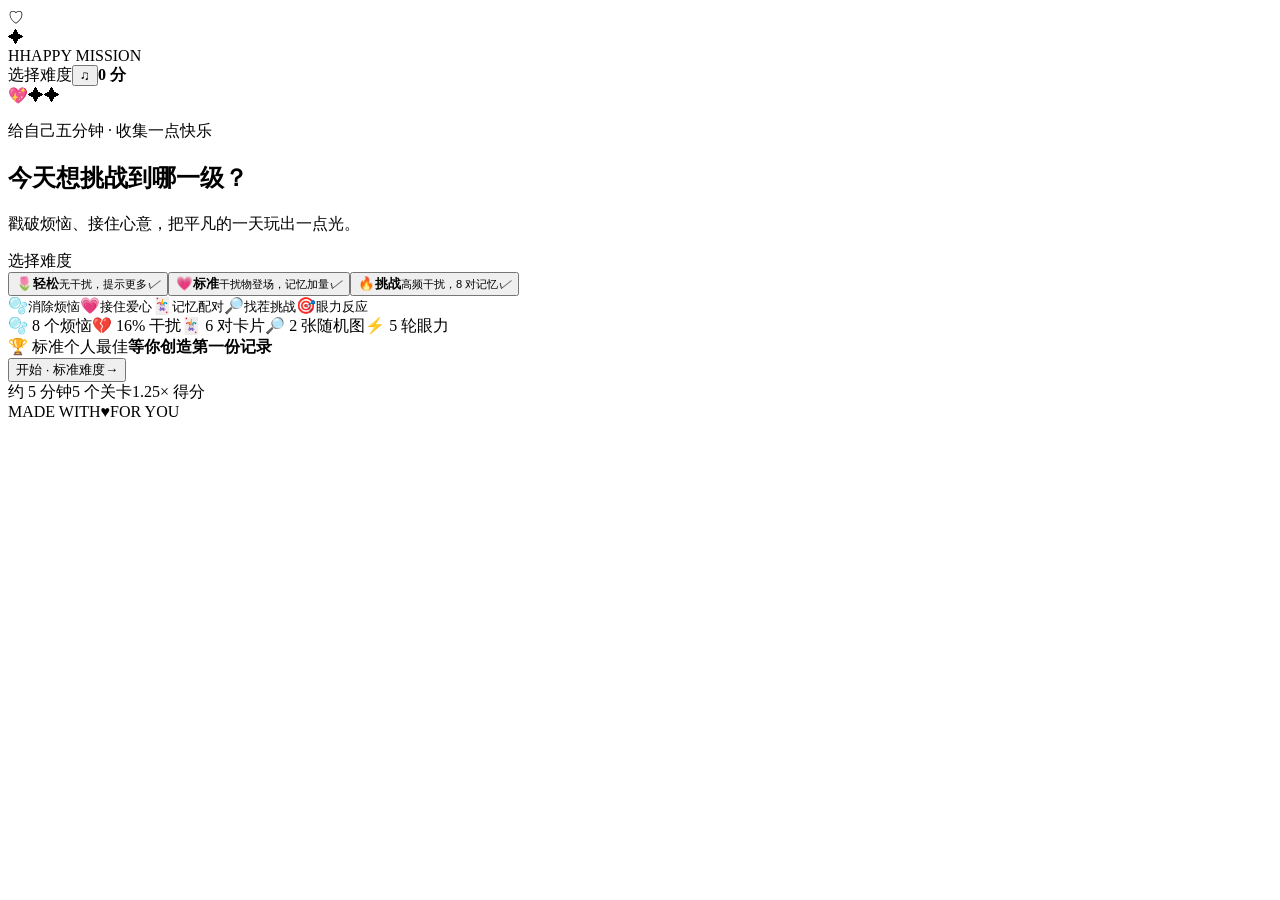
==== commit a8820aed: "Add randomized multi-scene spot challenges" ====
--- a/index.html
+++ b/index.html
@@ -1 +1 @@
-<!DOCTYPE html><html lang="zh-CN"><head><meta charSet="utf-8"/><meta name="viewport" content="width=device-width, initial-scale=1"/><link rel="stylesheet" href="/happy-mission-site/_next/static/chunks/15n5t5odhntdy.css" data-precedence="next"/><link rel="preload" as="script" fetchPriority="low" href="/happy-mission-site/_next/static/chunks/3l04zcqx63h3y.js"/><script src="/happy-mission-site/_next/static/chunks/0qs33uxcs_--7.js" async=""></script><script src="/happy-mission-site/_next/static/chunks/1mh6a-0e61pyc.js" async=""></script><script src="/happy-mission-site/_next/static/chunks/turbopack-2plbaz4-cdgnk.js" async=""></script><script src="/happy-mission-site/_next/static/chunks/3fntmmi971322.js" async=""></script><script src="/happy-mission-site/_next/static/chunks/1ajaz8x4kdj76.js" async=""></script><meta name="theme-color" content="#fff7f4"/><title>今天也要好好开心呀</title><meta name="description" content="五个治愈小游戏，三档难度、爱心连击、成就徽章与专属开心报告。"/><link rel="icon" href="./icon.svg"/><script src="/happy-mission-site/_next/static/chunks/0cz1d0mv5g_q7.js" noModule=""></script></head><body><div hidden=""><!--$--><!--/$--></div><main class="page-shell "><div class="ambient ambient-one"></div><div class="ambient ambient-two"></div><div class="doodle doodle-left" aria-hidden="true">♡</div><div class="doodle doodle-right" aria-hidden="true">✦</div><section class="game-card game-card-expanded"><header class="topbar"><div class="brand"><span class="brand-mark">H</span><span>HAPPY MISSION</span></div><div class="game-stats"><span>选择难度</span><button class="sound-toggle is-on" type="button" aria-label="关闭背景音乐" aria-pressed="true"><span aria-hidden="true">♫</span></button><strong>0<!-- --> 分</strong></div></header><div class="progress-track" role="progressbar" aria-valuemin="0" aria-valuemax="100" aria-valuenow="3" aria-label="任务进度 3%"><div class="progress-fill" style="width:3%"></div></div><div class="content-wrap"><div class="screen intro-screen expanded-intro"><div class="sticker-wrap compact-sticker"><span class="sticker-halo"></span><span class="hero-emoji">💖</span><span class="mini-star star-one">✦</span><span class="mini-star star-two">✦</span></div><p class="eyebrow">给自己五分钟 · 收集一点快乐</p><h1>今天想挑战到哪一级？</h1><p class="description">戳破烦恼、接住心意，把平凡的一天玩出一点光。</p><div class="difficulty-picker"><span class="picker-label">选择难度</span><div class="difficulty-grid"><button type="button" class="difficulty-card " aria-pressed="false"><span>🌷</span><strong>轻松</strong><small>无干扰，提示更多</small><i>✓</i></button><button type="button" class="difficulty-card is-selected" aria-pressed="true"><span>💗</span><strong>标准</strong><small>干扰物登场，记忆加量</small><i>✓</i></button><button type="button" class="difficulty-card " aria-pressed="false"><span>🔥</span><strong>挑战</strong><small>高频干扰，8 对记忆</small><i>✓</i></button></div></div><div class="mission-preview five-missions" aria-label="游戏任务预览"><span>🫧<small>消除烦恼</small></span><span>💗<small>接住爱心</small></span><span>🃏<small>记忆配对</small></span><span>🔎<small>找茬挑战</small></span><span>🎯<small>眼力反应</small></span></div><div class="difficulty-rules" aria-label="标准难度规则"><span>🫧 <!-- -->8<!-- --> 个烦恼</span><span>💔 16% 干扰</span><span>🃏 <!-- -->6<!-- --> 对卡片</span><span>⚡ <!-- -->5<!-- --> 轮眼力</span></div><div class="personal-best"><span>🏆 <!-- -->标准<!-- -->个人最佳</span><strong>等你创造第一份记录</strong></div><button class="primary-button" type="button"><span>开始 · <!-- -->标准<!-- -->难度</span><span class="button-arrow">→</span></button><div class="promise-row"><span>约 5 分钟</span><i></i><span>5 个关卡</span><i></i><span>1.25<!-- -->× 得分</span></div></div></div><footer><span>MADE WITH</span><b>♥</b><span>FOR YOU</span></footer></section><dialog class="pause-dialog" aria-labelledby="pause-title"><span class="pause-emoji" aria-hidden="true">☁️</span><p class="eyebrow">TAKE A LITTLE BREAK</p><h2 id="pause-title">快乐在这里等你</h2><p>计时和爱心已暂停。歇一会儿，再继续。</p><div class="pause-actions"><button autofocus="" class="primary-button" type="button">继续冒险 →</button><button class="secondary-button" type="button">重新开始 · <!-- -->标准<!-- -->难度</button><button class="secondary-button" type="button">返回首页 / 切换难度</button></div><small>按 Esc 也可以继续当前冒险</small></dialog></main><!--$--><!--/$--><script src="/happy-mission-site/_next/static/chunks/3l04zcqx63h3y.js" id="_R_" async=""></script><script>(self.__next_f=self.__next_f||[]).push([0])</script><script>self.__next_f.push([1,"1:\"$Sreact.fragment\"\n2:I[39756,[\"/happy-mission-site/_next/static/chunks/3fntmmi971322.js\"],\"default\"]\n3:I[37457,[\"/happy-mission-site/_next/static/chunks/3fntmmi971322.js\"],\"default\"]\n4:I[47257,[\"/happy-mission-site/_next/static/chunks/3fntmmi971322.js\"],\"ClientPageRoot\"]\n5:I[31713,[\"/happy-mission-site/_next/static/chunks/3fntmmi971322.js\",\"/happy-mission-site/_next/static/chunks/1ajaz8x4kdj76.js\"],\"default\"]\n8:I[97367,[\"/happy-mission-site/_next/static/chunks/3fntmmi971322.js\"],\"OutletBoundary\"]\n9:\"$Sreact.suspense\"\nb:I[97367,[\"/happy-mission-site/_next/static/chunks/3fntmmi971322.js\"],\"ViewportBoundary\"]\nd:I[97367,[\"/happy-mission-site/_next/static/chunks/3fntmmi971322.js\"],\"MetadataBoundary\"]\nf:I[68027,[\"/happy-mission-site/_next/static/chunks/3fntmmi971322.js\"],\"default\",1]\n:HL[\"/happy-mission-site/_next/static/chunks/15n5t5odhntdy.css\",\"style\"]\n"])</script><script>self.__next_f.push([1,"0:{\"P\":null,\"c\":[\"\",\"\"],\"q\":\"\",\"i\":false,\"f\":[[[\"\",{\"children\":[\"__PAGE__\",{},\"$undefined\",\"$undefined\",4608]},\"$undefined\",\"$undefined\",4624],[[\"$\",\"$1\",\"c\",{\"children\":[[[\"$\",\"link\",\"0\",{\"rel\":\"stylesheet\",\"href\":\"/happy-mission-site/_next/static/chunks/15n5t5odhntdy.css\",\"precedence\":\"next\",\"crossOrigin\":\"$undefined\",\"nonce\":\"$undefined\"}],[\"$\",\"script\",\"script-0\",{\"src\":\"/happy-mission-site/_next/static/chunks/3fntmmi971322.js\",\"async\":true,\"nonce\":\"$undefined\"}]],[\"$\",\"html\",null,{\"lang\":\"zh-CN\",\"children\":[\"$\",\"body\",null,{\"children\":[\"$\",\"$L2\",null,{\"parallelRouterKey\":\"children\",\"error\":\"$undefined\",\"errorStyles\":\"$undefined\",\"errorScripts\":\"$undefined\",\"template\":[\"$\",\"$L3\",null,{}],\"templateStyles\":\"$undefined\",\"templateScripts\":\"$undefined\",\"notFound\":[[[\"$\",\"title\",null,{\"children\":\"404: This page could not be found.\"}],[\"$\",\"div\",null,{\"style\":{\"fontFamily\":\"system-ui,\\\"Segoe UI\\\",Roboto,Helvetica,Arial,sans-serif,\\\"Apple Color Emoji\\\",\\\"Segoe UI Emoji\\\"\",\"height\":\"100vh\",\"textAlign\":\"center\",\"display\":\"flex\",\"flexDirection\":\"column\",\"alignItems\":\"center\",\"justifyContent\":\"center\"},\"children\":[\"$\",\"div\",null,{\"children\":[[\"$\",\"style\",null,{\"dangerouslySetInnerHTML\":{\"__html\":\"body{color:#000;background:#fff;margin:0}.next-error-h1{border-right:1px solid rgba(0,0,0,.3)}@media (prefers-color-scheme:dark){body{color:#fff;background:#000}.next-error-h1{border-right:1px solid rgba(255,255,255,.3)}}\"}}],[\"$\",\"h1\",null,{\"className\":\"next-error-h1\",\"style\":{\"display\":\"inline-block\",\"margin\":\"0 20px 0 0\",\"padding\":\"0 23px 0 0\",\"fontSize\":24,\"fontWeight\":500,\"verticalAlign\":\"top\",\"lineHeight\":\"49px\"},\"children\":404}],[\"$\",\"div\",null,{\"style\":{\"display\":\"inline-block\"},\"children\":[\"$\",\"h2\",null,{\"style\":{\"fontSize\":14,\"fontWeight\":400,\"lineHeight\":\"49px\",\"margin\":0},\"children\":\"This page could not be found.\"}]}]]}]}]],[]],\"forbidden\":\"$undefined\",\"unauthorized\":\"$undefined\"}]}]}]]}],{\"children\":[[\"$\",\"$1\",\"c\",{\"children\":[[\"$\",\"$L4\",null,{\"Component\":\"$5\",\"serverProvidedParams\":{\"searchParams\":{},\"params\":{},\"promises\":[\"$@6\",\"$@7\"]}}],[[\"$\",\"script\",\"script-0\",{\"src\":\"/happy-mission-site/_next/static/chunks/1ajaz8x4kdj76.js\",\"async\":true,\"nonce\":\"$undefined\"}]],[\"$\",\"$L8\",null,{\"children\":[\"$\",\"$9\",null,{\"name\":\"Next.MetadataOutlet\",\"children\":\"$@a\"}]}]]}],{},null,false,null]},null,false,null],[\"$\",\"$1\",\"h\",{\"children\":[null,[\"$\",\"$Lb\",null,{\"children\":\"$Lc\"}],[\"$\",\"div\",null,{\"hidden\":true,\"children\":[\"$\",\"$Ld\",null,{\"children\":[\"$\",\"$9\",null,{\"name\":\"Next.Metadata\",\"children\":\"$Le\"}]}]}],null]}],false]],\"m\":\"$undefined\",\"G\":[\"$f\",[[\"$\",\"link\",\"0\",{\"rel\":\"stylesheet\",\"href\":\"/happy-mission-site/_next/static/chunks/15n5t5odhntdy.css\",\"precedence\":\"next\",\"crossOrigin\":\"$undefined\",\"nonce\":\"$undefined\"}]]],\"S\":true,\"h\":null,\"r\":\"$undefined\",\"s\":\"$undefined\",\"a\":\"$undefined\",\"l\":\"$undefined\",\"p\":\"$undefined\",\"d\":\"$undefined\",\"b\":\"dVx3q1NOGk_B-wecZsd29\"}\n"])</script><script>self.__next_f.push([1,"6:{}\n7:\"$0:f:0:1:1:children:0:props:children:0:props:serverProvidedParams:params\"\n"])</script><script>self.__next_f.push([1,"c:[[\"$\",\"meta\",\"0\",{\"charSet\":\"utf-8\"}],[\"$\",\"meta\",\"1\",{\"name\":\"viewport\",\"content\":\"width=device-width, initial-scale=1\"}],[\"$\",\"meta\",\"2\",{\"name\":\"theme-color\",\"content\":\"#fff7f4\"}]]\n"])</script><script>self.__next_f.push([1,"10:I[27201,[\"/happy-mission-site/_next/static/chunks/3fntmmi971322.js\"],\"IconMark\"]\na:null\ne:[[\"$\",\"title\",\"0\",{\"children\":\"今天也要好好开心呀\"}],[\"$\",\"meta\",\"1\",{\"name\":\"description\",\"content\":\"五个治愈小游戏，三档难度、爱心连击、成就徽章与专属开心报告。\"}],[\"$\",\"link\",\"2\",{\"rel\":\"icon\",\"href\":\"./icon.svg\"}],[\"$\",\"$L10\",\"3\",{}]]\n"])</script></body></html>+<!DOCTYPE html><html lang="zh-CN"><head><meta charSet="utf-8"/><meta name="viewport" content="width=device-width, initial-scale=1"/><link rel="stylesheet" href="/happy-mission-site/_next/static/chunks/0lhejjmdlnthe.css" data-precedence="next"/><link rel="preload" as="script" fetchPriority="low" href="/happy-mission-site/_next/static/chunks/3l04zcqx63h3y.js"/><script src="/happy-mission-site/_next/static/chunks/0qs33uxcs_--7.js" async=""></script><script src="/happy-mission-site/_next/static/chunks/1mh6a-0e61pyc.js" async=""></script><script src="/happy-mission-site/_next/static/chunks/turbopack-2plbaz4-cdgnk.js" async=""></script><script src="/happy-mission-site/_next/static/chunks/3fntmmi971322.js" async=""></script><script src="/happy-mission-site/_next/static/chunks/0mbep38_euw15.js" async=""></script><meta name="theme-color" content="#fff7f4"/><title>今天也要好好开心呀</title><meta name="description" content="五个治愈小游戏，三档难度、爱心连击、成就徽章与专属开心报告。"/><link rel="icon" href="./icon.svg"/><script src="/happy-mission-site/_next/static/chunks/0cz1d0mv5g_q7.js" noModule=""></script></head><body><div hidden=""><!--$--><!--/$--></div><main class="page-shell "><div class="ambient ambient-one"></div><div class="ambient ambient-two"></div><div class="doodle doodle-left" aria-hidden="true">♡</div><div class="doodle doodle-right" aria-hidden="true">✦</div><section class="game-card game-card-expanded"><header class="topbar"><div class="brand"><span class="brand-mark">H</span><span>HAPPY MISSION</span></div><div class="game-stats"><span>选择难度</span><button class="sound-toggle is-on" type="button" aria-label="关闭背景音乐" aria-pressed="true"><span aria-hidden="true">♫</span></button><strong>0<!-- --> 分</strong></div></header><div class="progress-track" role="progressbar" aria-valuemin="0" aria-valuemax="100" aria-valuenow="3" aria-label="任务进度 3%"><div class="progress-fill" style="width:3%"></div></div><div class="content-wrap"><div class="screen intro-screen expanded-intro"><div class="sticker-wrap compact-sticker"><span class="sticker-halo"></span><span class="hero-emoji">💖</span><span class="mini-star star-one">✦</span><span class="mini-star star-two">✦</span></div><p class="eyebrow">给自己五分钟 · 收集一点快乐</p><h1>今天想挑战到哪一级？</h1><p class="description">戳破烦恼、接住心意，把平凡的一天玩出一点光。</p><div class="difficulty-picker"><span class="picker-label">选择难度</span><div class="difficulty-grid"><button type="button" class="difficulty-card " aria-pressed="false"><span>🌷</span><strong>轻松</strong><small>无干扰，提示更多</small><i>✓</i></button><button type="button" class="difficulty-card is-selected" aria-pressed="true"><span>💗</span><strong>标准</strong><small>干扰物登场，记忆加量</small><i>✓</i></button><button type="button" class="difficulty-card " aria-pressed="false"><span>🔥</span><strong>挑战</strong><small>高频干扰，8 对记忆</small><i>✓</i></button></div></div><div class="mission-preview five-missions" aria-label="游戏任务预览"><span>🫧<small>消除烦恼</small></span><span>💗<small>接住爱心</small></span><span>🃏<small>记忆配对</small></span><span>🔎<small>找茬挑战</small></span><span>🎯<small>眼力反应</small></span></div><div class="difficulty-rules" aria-label="标准难度规则"><span>🫧 <!-- -->8<!-- --> 个烦恼</span><span>💔 16% 干扰</span><span>🃏 <!-- -->6<!-- --> 对卡片</span><span>🔎 <!-- -->2<!-- --> 张随机图</span><span>⚡ <!-- -->5<!-- --> 轮眼力</span></div><div class="personal-best"><span>🏆 <!-- -->标准<!-- -->个人最佳</span><strong>等你创造第一份记录</strong></div><button class="primary-button" type="button"><span>开始 · <!-- -->标准<!-- -->难度</span><span class="button-arrow">→</span></button><div class="promise-row"><span>约 5 分钟</span><i></i><span>5 个关卡</span><i></i><span>1.25<!-- -->× 得分</span></div></div></div><footer><span>MADE WITH</span><b>♥</b><span>FOR YOU</span></footer></section><dialog class="pause-dialog" aria-labelledby="pause-title"><span class="pause-emoji" aria-hidden="true">☁️</span><p class="eyebrow">TAKE A LITTLE BREAK</p><h2 id="pause-title">快乐在这里等你</h2><p>计时和爱心已暂停。歇一会儿，再继续。</p><div class="pause-actions"><button autofocus="" class="primary-button" type="button">继续冒险 →</button><button class="secondary-button" type="button">重新开始 · <!-- -->标准<!-- -->难度</button><button class="secondary-button" type="button">返回首页 / 切换难度</button></div><small>按 Esc 也可以继续当前冒险</small></dialog></main><!--$--><!--/$--><script src="/happy-mission-site/_next/static/chunks/3l04zcqx63h3y.js" id="_R_" async=""></script><script>(self.__next_f=self.__next_f||[]).push([0])</script><script>self.__next_f.push([1,"1:\"$Sreact.fragment\"\n2:I[39756,[\"/happy-mission-site/_next/static/chunks/3fntmmi971322.js\"],\"default\"]\n3:I[37457,[\"/happy-mission-site/_next/static/chunks/3fntmmi971322.js\"],\"default\"]\n4:I[47257,[\"/happy-mission-site/_next/static/chunks/3fntmmi971322.js\"],\"ClientPageRoot\"]\n5:I[31713,[\"/happy-mission-site/_next/static/chunks/3fntmmi971322.js\",\"/happy-mission-site/_next/static/chunks/0mbep38_euw15.js\"],\"default\"]\n8:I[97367,[\"/happy-mission-site/_next/static/chunks/3fntmmi971322.js\"],\"OutletBoundary\"]\n9:\"$Sreact.suspense\"\nb:I[97367,[\"/happy-mission-site/_next/static/chunks/3fntmmi971322.js\"],\"ViewportBoundary\"]\nd:I[97367,[\"/happy-mission-site/_next/static/chunks/3fntmmi971322.js\"],\"MetadataBoundary\"]\nf:I[68027,[\"/happy-mission-site/_next/static/chunks/3fntmmi971322.js\"],\"default\",1]\n:HL[\"/happy-mission-site/_next/static/chunks/0lhejjmdlnthe.css\",\"style\"]\n"])</script><script>self.__next_f.push([1,"0:{\"P\":null,\"c\":[\"\",\"\"],\"q\":\"\",\"i\":false,\"f\":[[[\"\",{\"children\":[\"__PAGE__\",{},\"$undefined\",\"$undefined\",4608]},\"$undefined\",\"$undefined\",4624],[[\"$\",\"$1\",\"c\",{\"children\":[[[\"$\",\"link\",\"0\",{\"rel\":\"stylesheet\",\"href\":\"/happy-mission-site/_next/static/chunks/0lhejjmdlnthe.css\",\"precedence\":\"next\",\"crossOrigin\":\"$undefined\",\"nonce\":\"$undefined\"}],[\"$\",\"script\",\"script-0\",{\"src\":\"/happy-mission-site/_next/static/chunks/3fntmmi971322.js\",\"async\":true,\"nonce\":\"$undefined\"}]],[\"$\",\"html\",null,{\"lang\":\"zh-CN\",\"children\":[\"$\",\"body\",null,{\"children\":[\"$\",\"$L2\",null,{\"parallelRouterKey\":\"children\",\"error\":\"$undefined\",\"errorStyles\":\"$undefined\",\"errorScripts\":\"$undefined\",\"template\":[\"$\",\"$L3\",null,{}],\"templateStyles\":\"$undefined\",\"templateScripts\":\"$undefined\",\"notFound\":[[[\"$\",\"title\",null,{\"children\":\"404: This page could not be found.\"}],[\"$\",\"div\",null,{\"style\":{\"fontFamily\":\"system-ui,\\\"Segoe UI\\\",Roboto,Helvetica,Arial,sans-serif,\\\"Apple Color Emoji\\\",\\\"Segoe UI Emoji\\\"\",\"height\":\"100vh\",\"textAlign\":\"center\",\"display\":\"flex\",\"flexDirection\":\"column\",\"alignItems\":\"center\",\"justifyContent\":\"center\"},\"children\":[\"$\",\"div\",null,{\"children\":[[\"$\",\"style\",null,{\"dangerouslySetInnerHTML\":{\"__html\":\"body{color:#000;background:#fff;margin:0}.next-error-h1{border-right:1px solid rgba(0,0,0,.3)}@media (prefers-color-scheme:dark){body{color:#fff;background:#000}.next-error-h1{border-right:1px solid rgba(255,255,255,.3)}}\"}}],[\"$\",\"h1\",null,{\"className\":\"next-error-h1\",\"style\":{\"display\":\"inline-block\",\"margin\":\"0 20px 0 0\",\"padding\":\"0 23px 0 0\",\"fontSize\":24,\"fontWeight\":500,\"verticalAlign\":\"top\",\"lineHeight\":\"49px\"},\"children\":404}],[\"$\",\"div\",null,{\"style\":{\"display\":\"inline-block\"},\"children\":[\"$\",\"h2\",null,{\"style\":{\"fontSize\":14,\"fontWeight\":400,\"lineHeight\":\"49px\",\"margin\":0},\"children\":\"This page could not be found.\"}]}]]}]}]],[]],\"forbidden\":\"$undefined\",\"unauthorized\":\"$undefined\"}]}]}]]}],{\"children\":[[\"$\",\"$1\",\"c\",{\"children\":[[\"$\",\"$L4\",null,{\"Component\":\"$5\",\"serverProvidedParams\":{\"searchParams\":{},\"params\":{},\"promises\":[\"$@6\",\"$@7\"]}}],[[\"$\",\"script\",\"script-0\",{\"src\":\"/happy-mission-site/_next/static/chunks/0mbep38_euw15.js\",\"async\":true,\"nonce\":\"$undefined\"}]],[\"$\",\"$L8\",null,{\"children\":[\"$\",\"$9\",null,{\"name\":\"Next.MetadataOutlet\",\"children\":\"$@a\"}]}]]}],{},null,false,null]},null,false,null],[\"$\",\"$1\",\"h\",{\"children\":[null,[\"$\",\"$Lb\",null,{\"children\":\"$Lc\"}],[\"$\",\"div\",null,{\"hidden\":true,\"children\":[\"$\",\"$Ld\",null,{\"children\":[\"$\",\"$9\",null,{\"name\":\"Next.Metadata\",\"children\":\"$Le\"}]}]}],null]}],false]],\"m\":\"$undefined\",\"G\":[\"$f\",[[\"$\",\"link\",\"0\",{\"rel\":\"stylesheet\",\"href\":\"/happy-mission-site/_next/static/chunks/0lhejjmdlnthe.css\",\"precedence\":\"next\",\"crossOrigin\":\"$undefined\",\"nonce\":\"$undefined\"}]]],\"S\":true,\"h\":null,\"r\":\"$undefined\",\"s\":\"$undefined\",\"a\":\"$undefined\",\"l\":\"$undefined\",\"p\":\"$undefined\",\"d\":\"$undefined\",\"b\":\"aNFdtZcMIKGeTQF-NJbjW\"}\n"])</script><script>self.__next_f.push([1,"6:{}\n7:\"$0:f:0:1:1:children:0:props:children:0:props:serverProvidedParams:params\"\n"])</script><script>self.__next_f.push([1,"c:[[\"$\",\"meta\",\"0\",{\"charSet\":\"utf-8\"}],[\"$\",\"meta\",\"1\",{\"name\":\"viewport\",\"content\":\"width=device-width, initial-scale=1\"}],[\"$\",\"meta\",\"2\",{\"name\":\"theme-color\",\"content\":\"#fff7f4\"}]]\n"])</script><script>self.__next_f.push([1,"10:I[27201,[\"/happy-mission-site/_next/static/chunks/3fntmmi971322.js\"],\"IconMark\"]\na:null\ne:[[\"$\",\"title\",\"0\",{\"children\":\"今天也要好好开心呀\"}],[\"$\",\"meta\",\"1\",{\"name\":\"description\",\"content\":\"五个治愈小游戏，三档难度、爱心连击、成就徽章与专属开心报告。\"}],[\"$\",\"link\",\"2\",{\"rel\":\"icon\",\"href\":\"./icon.svg\"}],[\"$\",\"$L10\",\"3\",{}]]\n"])</script></body></html>
